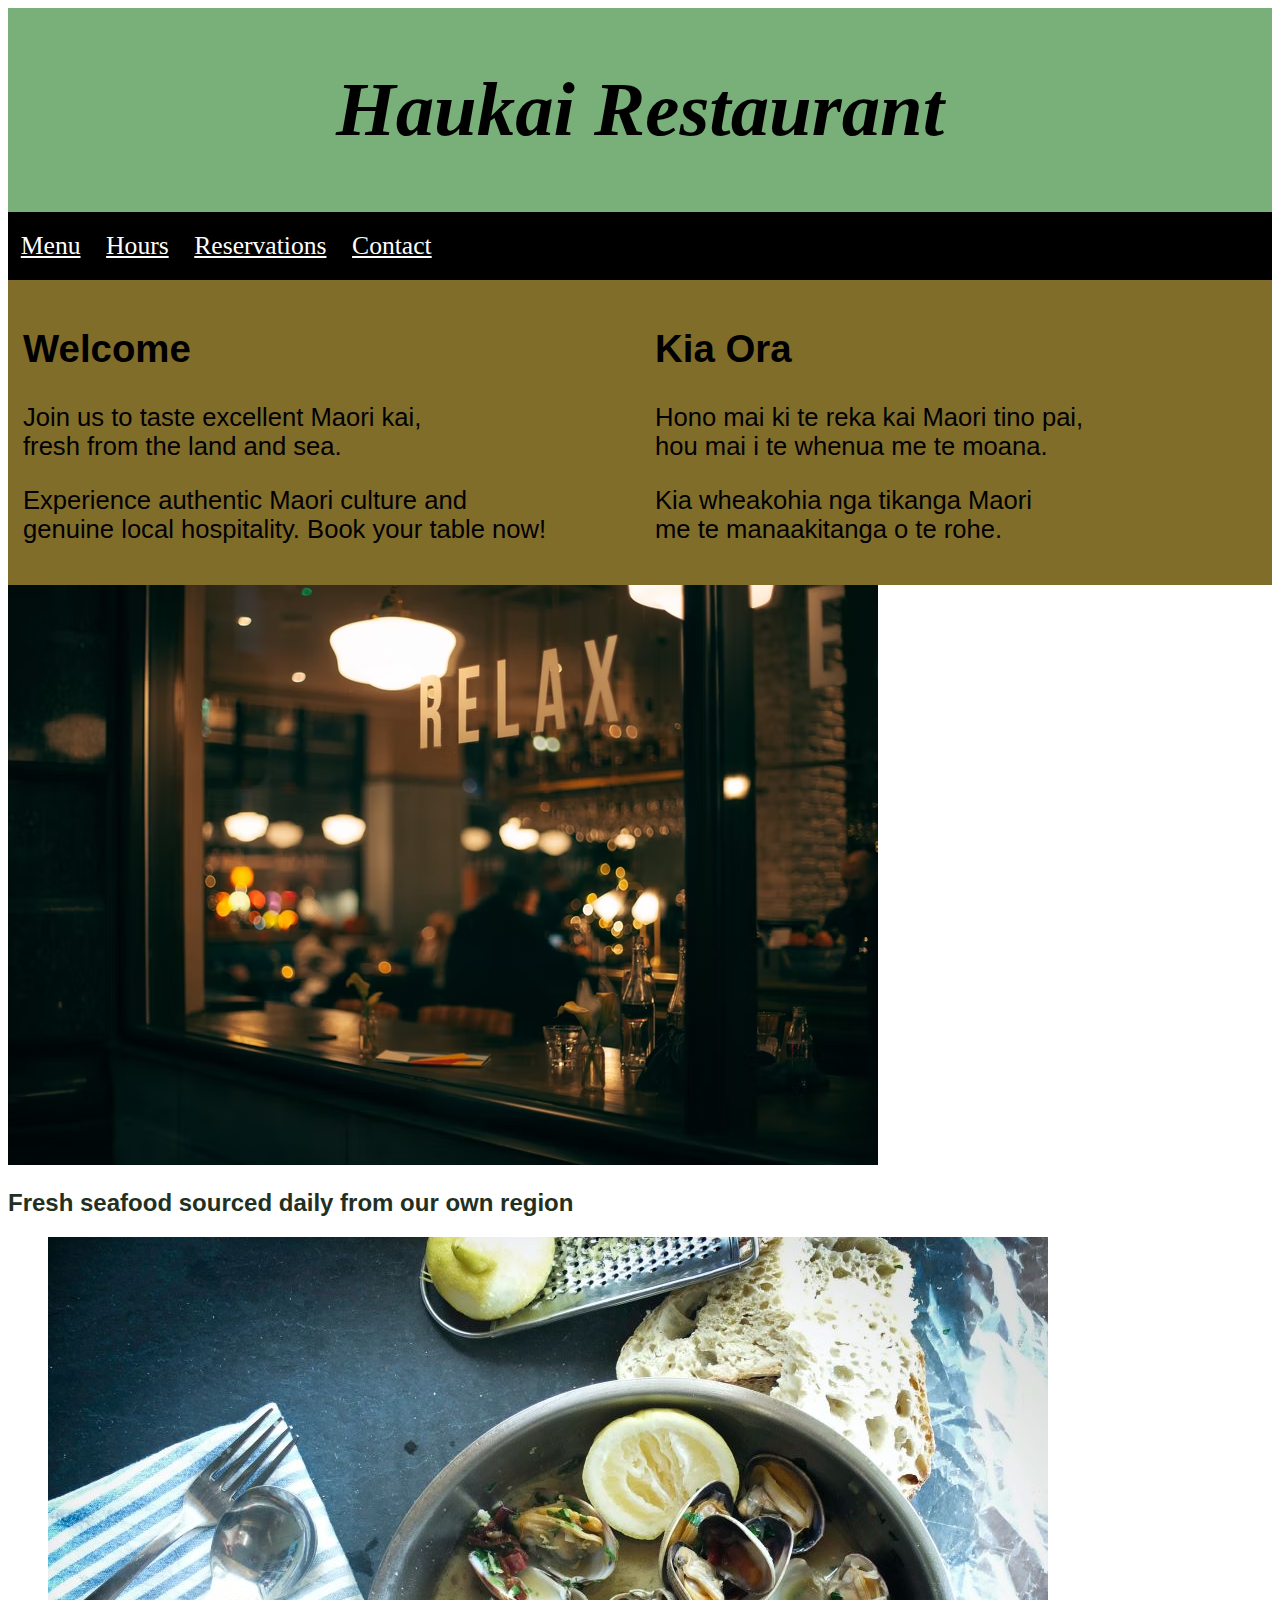
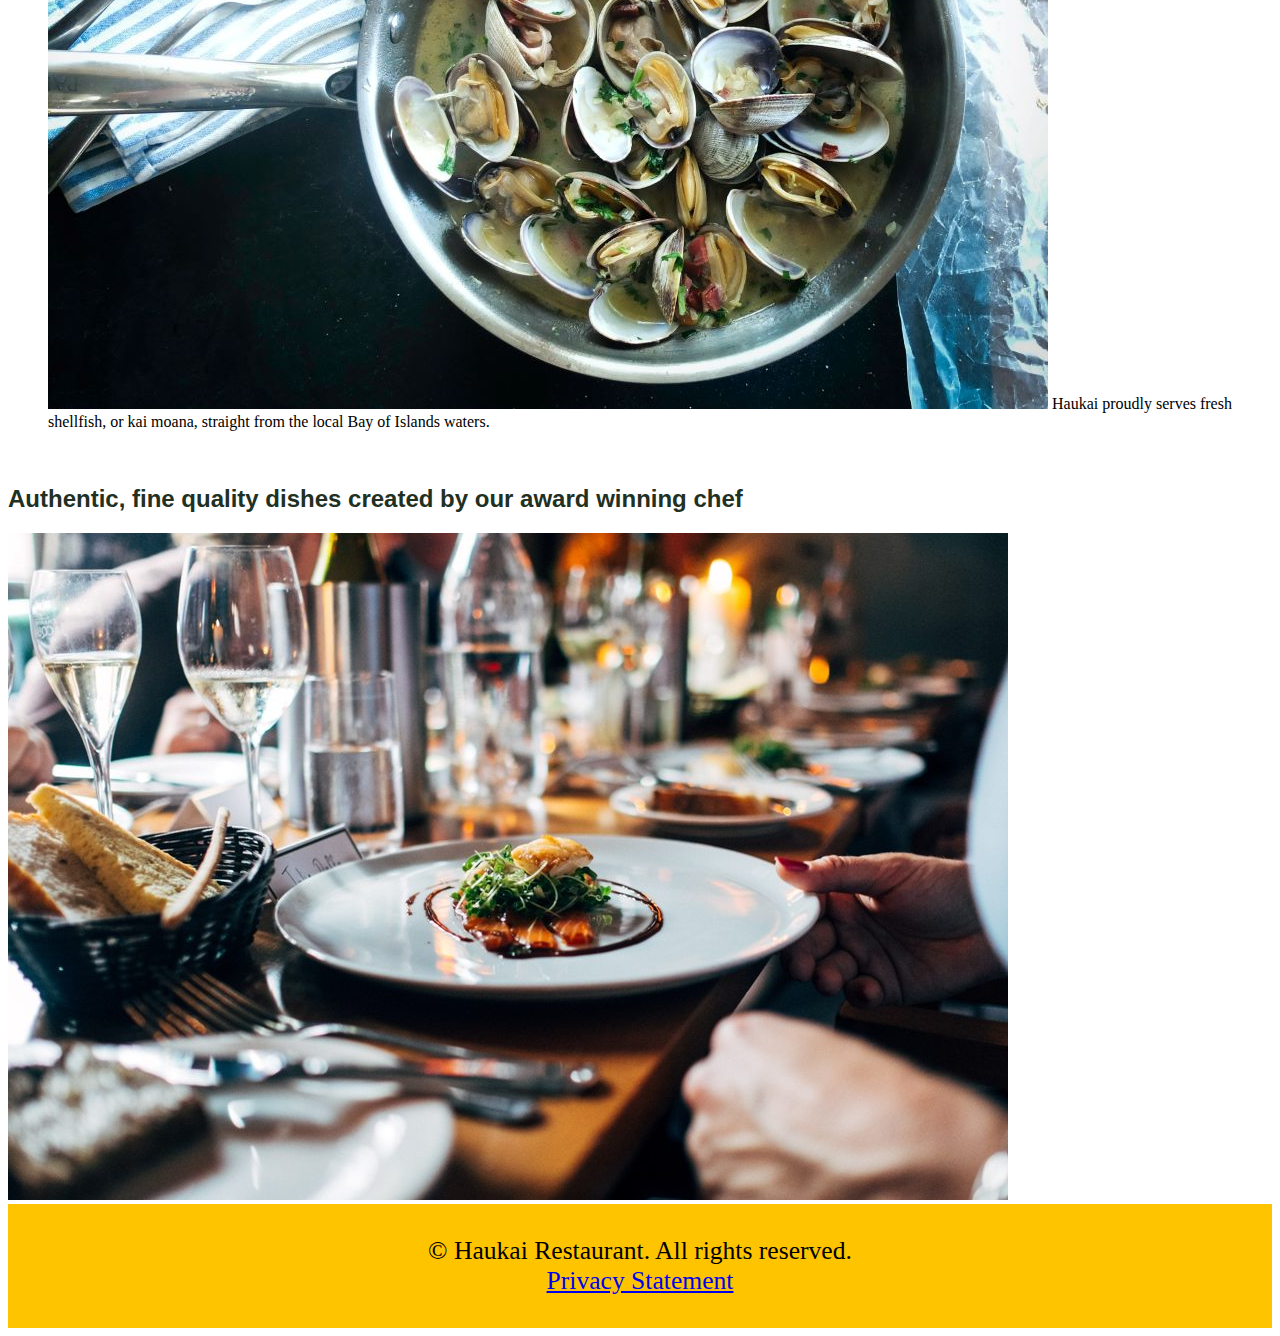
==== index.html @ 990d7d57 "form" ====
<!DOCTYPE html>
 <html lang="en">
  <meta name="viewport" content="width=device-width, initial-scale=1.0">
   <head>
     <meta charset="utf-8">
     <html lang=”en”>
     <title>Haukai Home
    </title>
     <link rel="stylesheet" href="css/style.css">
 
   </head>
   <body>
     <!-- Here is main header  -->
     <header class="header">
       <h1>Haukai Restaurant</h1>
     </header>
     <nav class="topnav">
       
       <a href="menu/Menu.html"
 class="topnav">Menu</a></li>
       <a href="hours/hours.html"
 class="topnav">Hours</a></li>
       <a href="reservations/reservations.html"
 class="topnav">Reservations</a></li>
       <a href="contact/contact.html"
 class="topnav">Contact</a></li>
     </nav>
     
     <!-- Here is page's main content-->
      <main>
       <div class="row">
         <div class="column">
           <h2>Welcome</h2>
           <p>Join us to taste excellent Maori kai, <br> fresh from the land and sea.<p>
           <p>Experience authentic Maori culture and <br> genuine local hospitality.
            Book your table now! </p>
           </p>
          </div>
         <div class="column">
           <h2>Kia Ora</h2>
           <p>Hono mai ki te reka kai Maori tino pai, <br>hou mai i te whenua me te moana. <p>
           <p>Kia wheakohia nga tikanga Maori <br> me te manaakitanga o te rohe.</p>
            </p>
            </div><br>
        <img src="image/restaurant.jpg" alt="restaurant exterior" max-width: 100%;> <br>

         <h2 id= "identified">Fresh seafood sourced daily from our own region</h2>
         <figure>
           <img src="image/shellfish kai.jpg" alt="pan of cooked shellfish" max-width: 100%;
            height: auto;>
            <figurecaption>
            Haukai proudly serves fresh shellfish, or kai moana, straight from the local Bay of Islands waters. 
            </figurecaption>
          </figure><br>
         
         <h2 id= "identified">Authentic, fine quality dishes created by our award winning chef</h2>
         <img src="image/plate large.jpg" alt="plate of food served at table" max-width: 100%;
            height: auto;>
                       
       </div>
     </main>

     <!-- main footer that is
 used across all pages of website -->
     <footer class="footer">
       <p>© Haukai Restaurant. All rights reserved.<br>
        <a href="image/Haukai Restaurant Privacy Statement.mht"
        >Privacy Statement</a></p>
     </footer>
   </body>
 </html>
---- css/style.css ----
/* Universal box sizing */
 * {
    box-sizing: border-box;
}
/* Style the header */
.header {
    background-color:rgb(121, 175, 121);
    font-size: 3vw;
    font-style: italic;
    text-align: center;
    padding: 0.5vw;
}
/* Style the top navigation bar */
.topnav {
    overflow: hidden;
    background-color: black;
    font-size: 2vw;
}
/* Style the topnav links */
.topnav a {
    float: left;
    display: block;
    color: white;
    text-align: center;
    padding: 1.5vw 1vw;
}
/* Change colour on hover */
.topnav a:hover {   
    background-color: white;
        color:black;
    }
/* Create two equal columns that float next to each other */
.column {
    float: left;
    width: 50%;
    padding: 15px;
    background-color: rgb(129, 109, 42);
    font-family: 'Franklin Gothic Medium', 'Arial Narrow', Arial, sans-serif;
    font-size: 2vw;
}
/* Clear floats after the columns */
.row:after {
    content: "";
    display: table;
    clear: both;
}
.footer {
    background-color: rgb(255, 196, 0);
    text-align: center;
    padding: 0.5vw;
    font-size: 2vw;
}

#identified {
    font-family: 'Franklin Gothic Medium', 'Arial Narrow', Arial, sans-serif;
    color:rgb(33, 48, 33);   
    }

 /* Responsive layout - makes the two columns stack on top of each other
  instead of next to each other  */
   @media screen and (max-width:600px) {
    .column {
        width: 100%;
    }
}
.footer {
    background-color: rgb(255, 196, 0);
    text-align: center;
    padding: 0.5vw;
    font-size: 2vw;
}
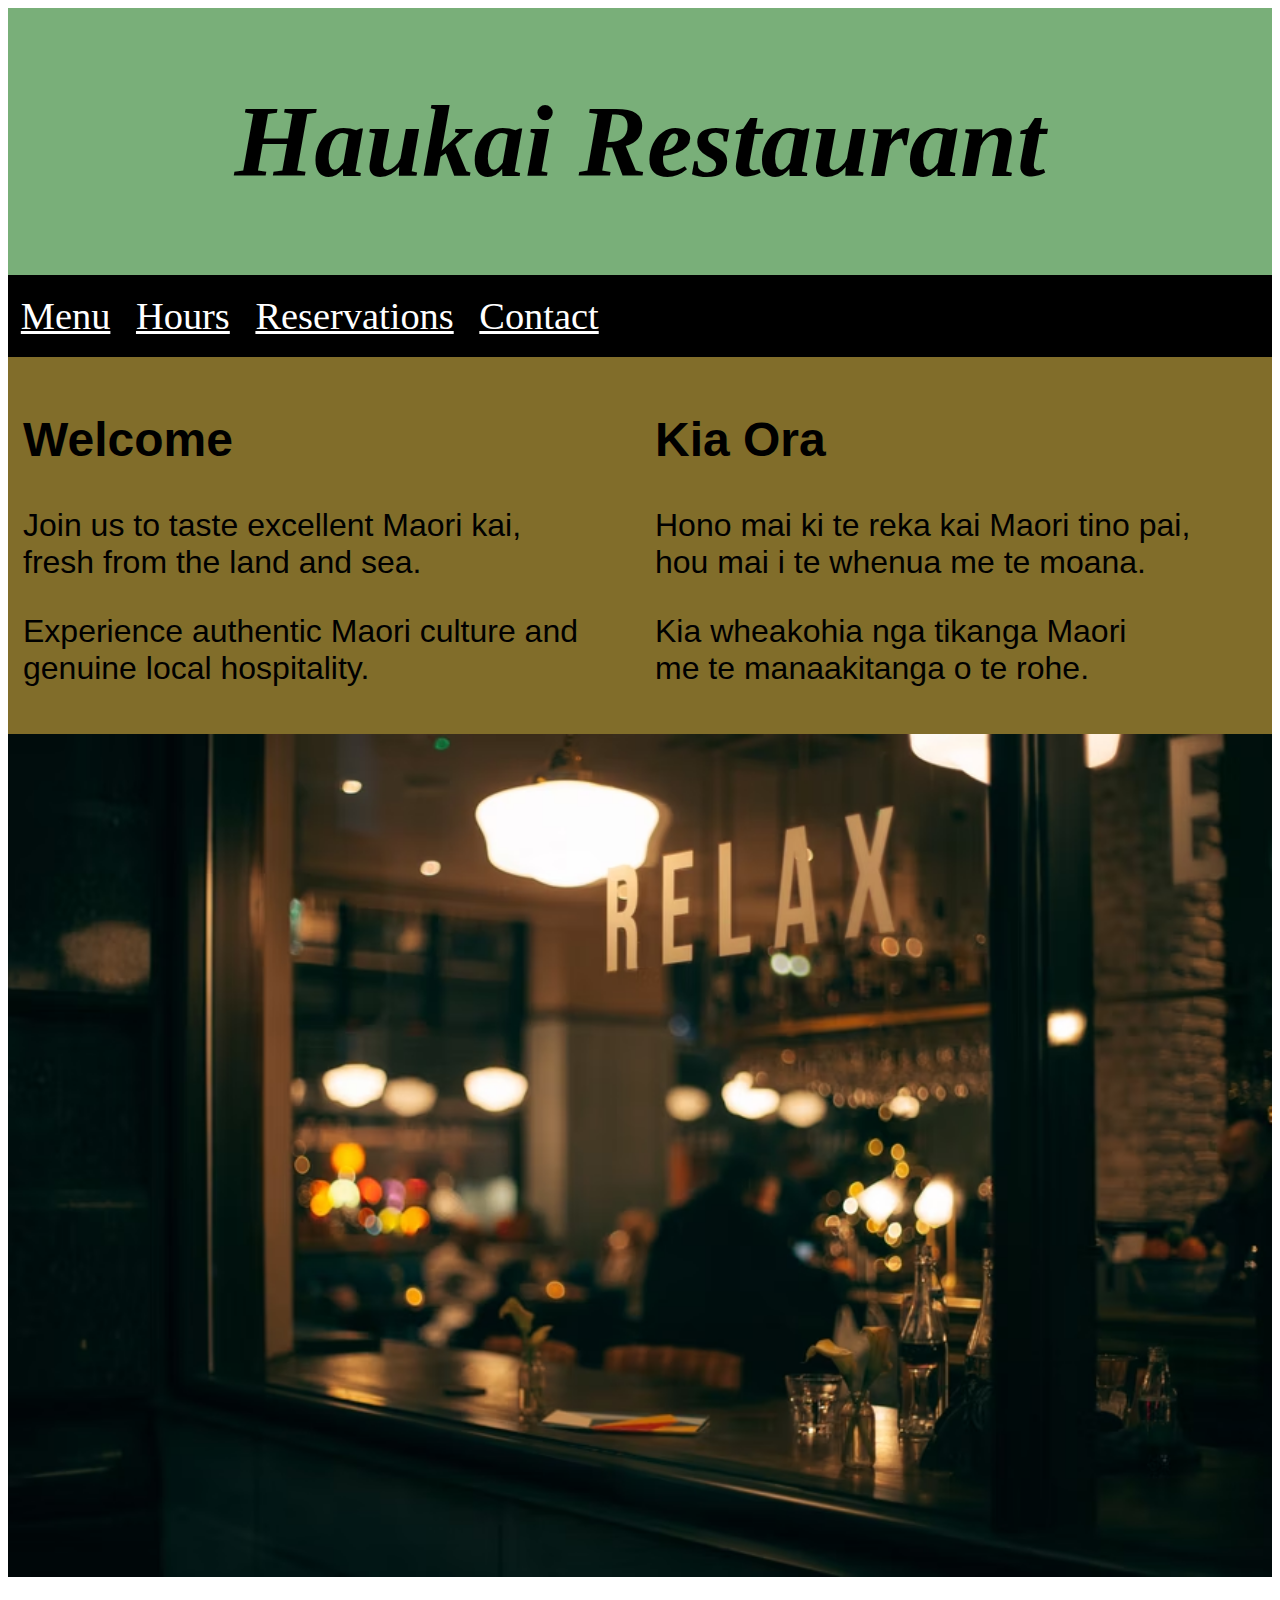
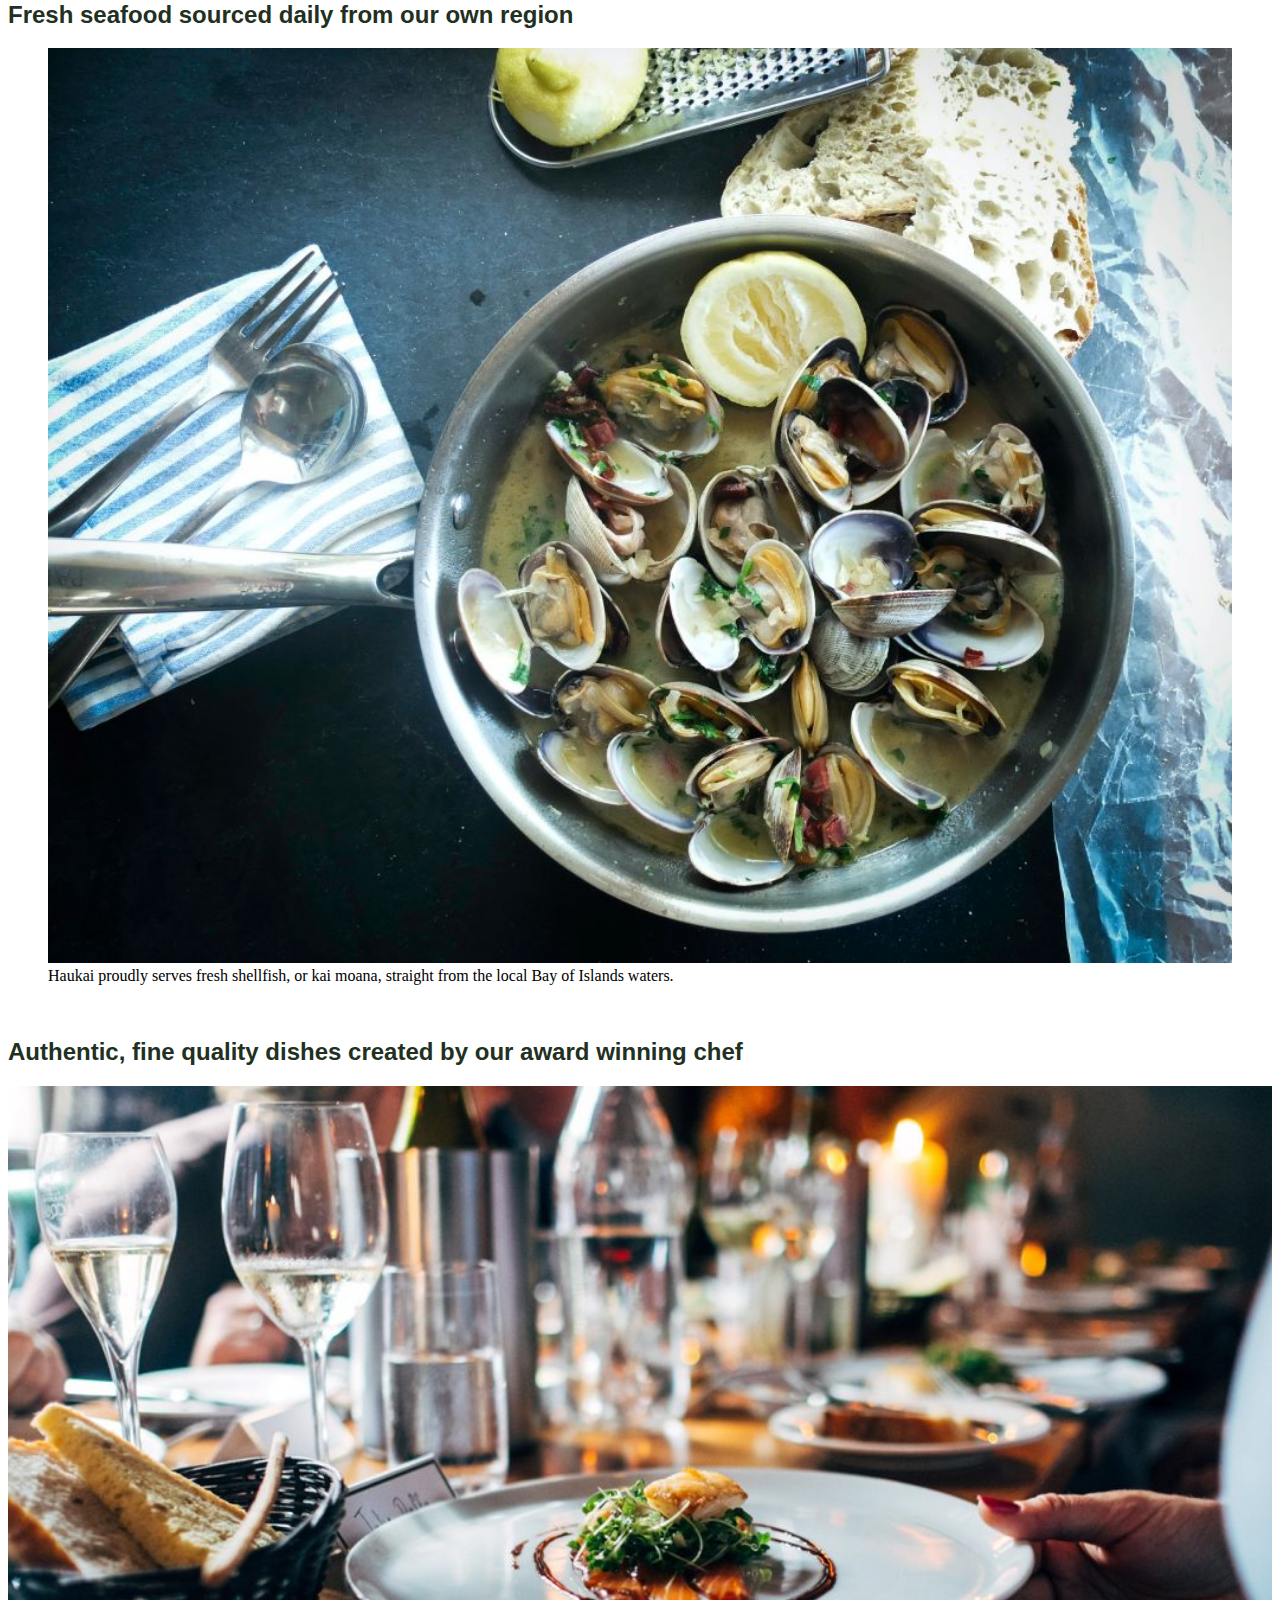
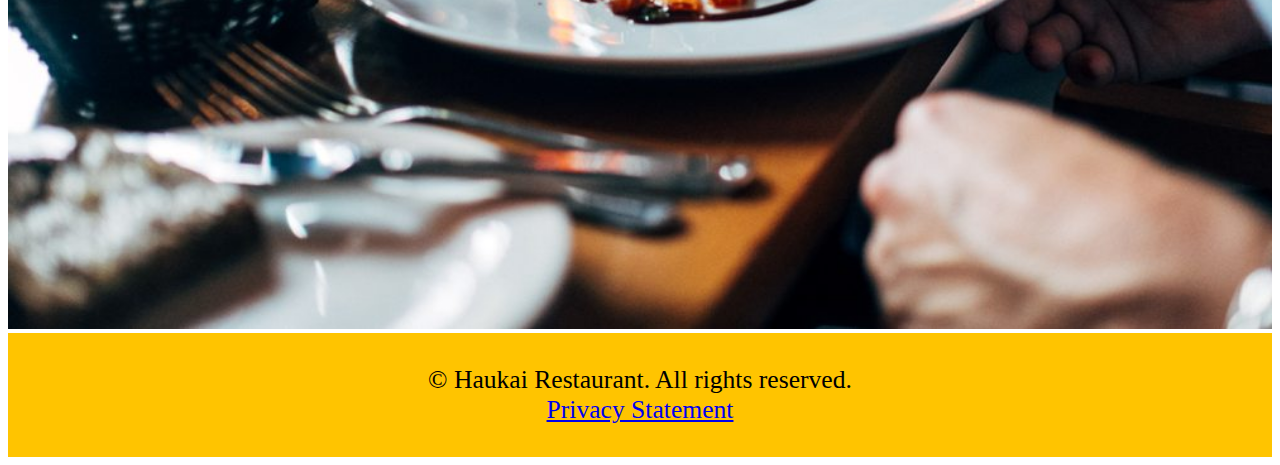
==== commit 065419b3: "fonts" ====
--- a/index.html
+++ b/index.html
@@ -1,4 +1,4 @@
-<!DOCTYPE html>
+<!DOCTYPE html> 
  <html lang="en">
   <meta name="viewport" content="width=device-width, initial-scale=1.0">
    <head>
@@ -11,19 +11,15 @@
    </head>
    <body>
      <!-- Here is main header  -->
-     <header class="header">
+      <header class="header">
        <h1>Haukai Restaurant</h1>
      </header>
      <nav class="topnav">
-       
-       <a href="menu/Menu.html"
- class="topnav">Menu</a></li>
-       <a href="hours/hours.html"
- class="topnav">Hours</a></li>
-       <a href="reservations/reservations.html"
- class="topnav">Reservations</a></li>
-       <a href="contact/contact.html"
- class="topnav">Contact</a></li>
+      
+       <a href="menu/Menu.html" class="topnav">Menu</a></li>
+       <a href="hours/hours.html" class="topnav">Hours</a></li>
+       <a href="reservations/reservations.html" class="topnav">Reservations</a></li>
+       <a href="contact/contact.html" class="topnav">Contact</a></li>
      </nav>
      
      <!-- Here is page's main content-->
@@ -33,7 +29,7 @@
            <h2>Welcome</h2>
            <p>Join us to taste excellent Maori kai, <br> fresh from the land and sea.<p>
            <p>Experience authentic Maori culture and <br> genuine local hospitality.
-            Book your table now! </p>
+             </p>
            </p>
           </div>
          <div class="column">
@@ -42,30 +38,26 @@
            <p>Kia wheakohia nga tikanga Maori <br> me te manaakitanga o te rohe.</p>
             </p>
             </div><br>
-        <img src="image/restaurant.jpg" alt="restaurant exterior" max-width: 100%;> <br>
+            <img src="image/restaurant.jpg" alt="restaurant exterior" style="width:100%;"> <br>
 
          <h2 id= "identified">Fresh seafood sourced daily from our own region</h2>
          <figure>
-           <img src="image/shellfish kai.jpg" alt="pan of cooked shellfish" max-width: 100%;
+           <img src="image/shellfish kai.jpg" alt="pan of cooked shellfish" style="width:100%;";
             height: auto;>
             <figurecaption>
             Haukai proudly serves fresh shellfish, or kai moana, straight from the local Bay of Islands waters. 
             </figurecaption>
           </figure><br>
-         
-         <h2 id= "identified">Authentic, fine quality dishes created by our award winning chef</h2>
-         <img src="image/plate large.jpg" alt="plate of food served at table" max-width: 100%;
-            height: auto;>
-                       
+          <h2 id= "identified">Authentic, fine quality dishes created by our award winning chef</h2>
+         <img src="image/plate large.jpg" alt="plate of food served at table" style="width:100%;"> 
        </div>
      </main>
-
-     <!-- main footer that is
- used across all pages of website -->
+     <!-- main footer that is used across all pages of website 
+      ! privacy statement link here--> 
      <footer class="footer">
        <p>© Haukai Restaurant. All rights reserved.<br>
         <a href="image/Haukai Restaurant Privacy Statement.mht"
-        >Privacy Statement</a></p>
+        >Privacy Statement</a></p> 
      </footer>
    </body>
  </html>
--- a/css/style.css
+++ b/css/style.css
@@ -5,7 +5,7 @@
 /* Style the header */
 .header {
     background-color:rgb(121, 175, 121);
-    font-size: 3vw;
+    font-size: 4vw;
     font-style: italic;
     text-align: center;
     padding: 0.5vw;
@@ -14,7 +14,7 @@
 .topnav {
     overflow: hidden;
     background-color: black;
-    font-size: 2vw;
+    font-size: 3vw;
 }
 /* Style the topnav links */
 .topnav a {
@@ -29,6 +29,13 @@
     background-color: white;
         color:black;
     }
+/* On screens that are 600px wide or less, make the menu links stack on top of each other instead of next to each other * CHECK/
+@media screen and (max-width: 600px) {
+    .topnav a {
+      float: none;
+      width: 100%;
+    }
+  }
 /* Create two equal columns that float next to each other */
 .column {
     float: left;
@@ -36,7 +43,7 @@
     padding: 15px;
     background-color: rgb(129, 109, 42);
     font-family: 'Franklin Gothic Medium', 'Arial Narrow', Arial, sans-serif;
-    font-size: 2vw;
+    font-size: 2.5vw;
 }
 /* Clear floats after the columns */
 .row:after {
@@ -50,7 +57,6 @@
     padding: 0.5vw;
     font-size: 2vw;
 }
-
 #identified {
     font-family: 'Franklin Gothic Medium', 'Arial Narrow', Arial, sans-serif;
     color:rgb(33, 48, 33);   
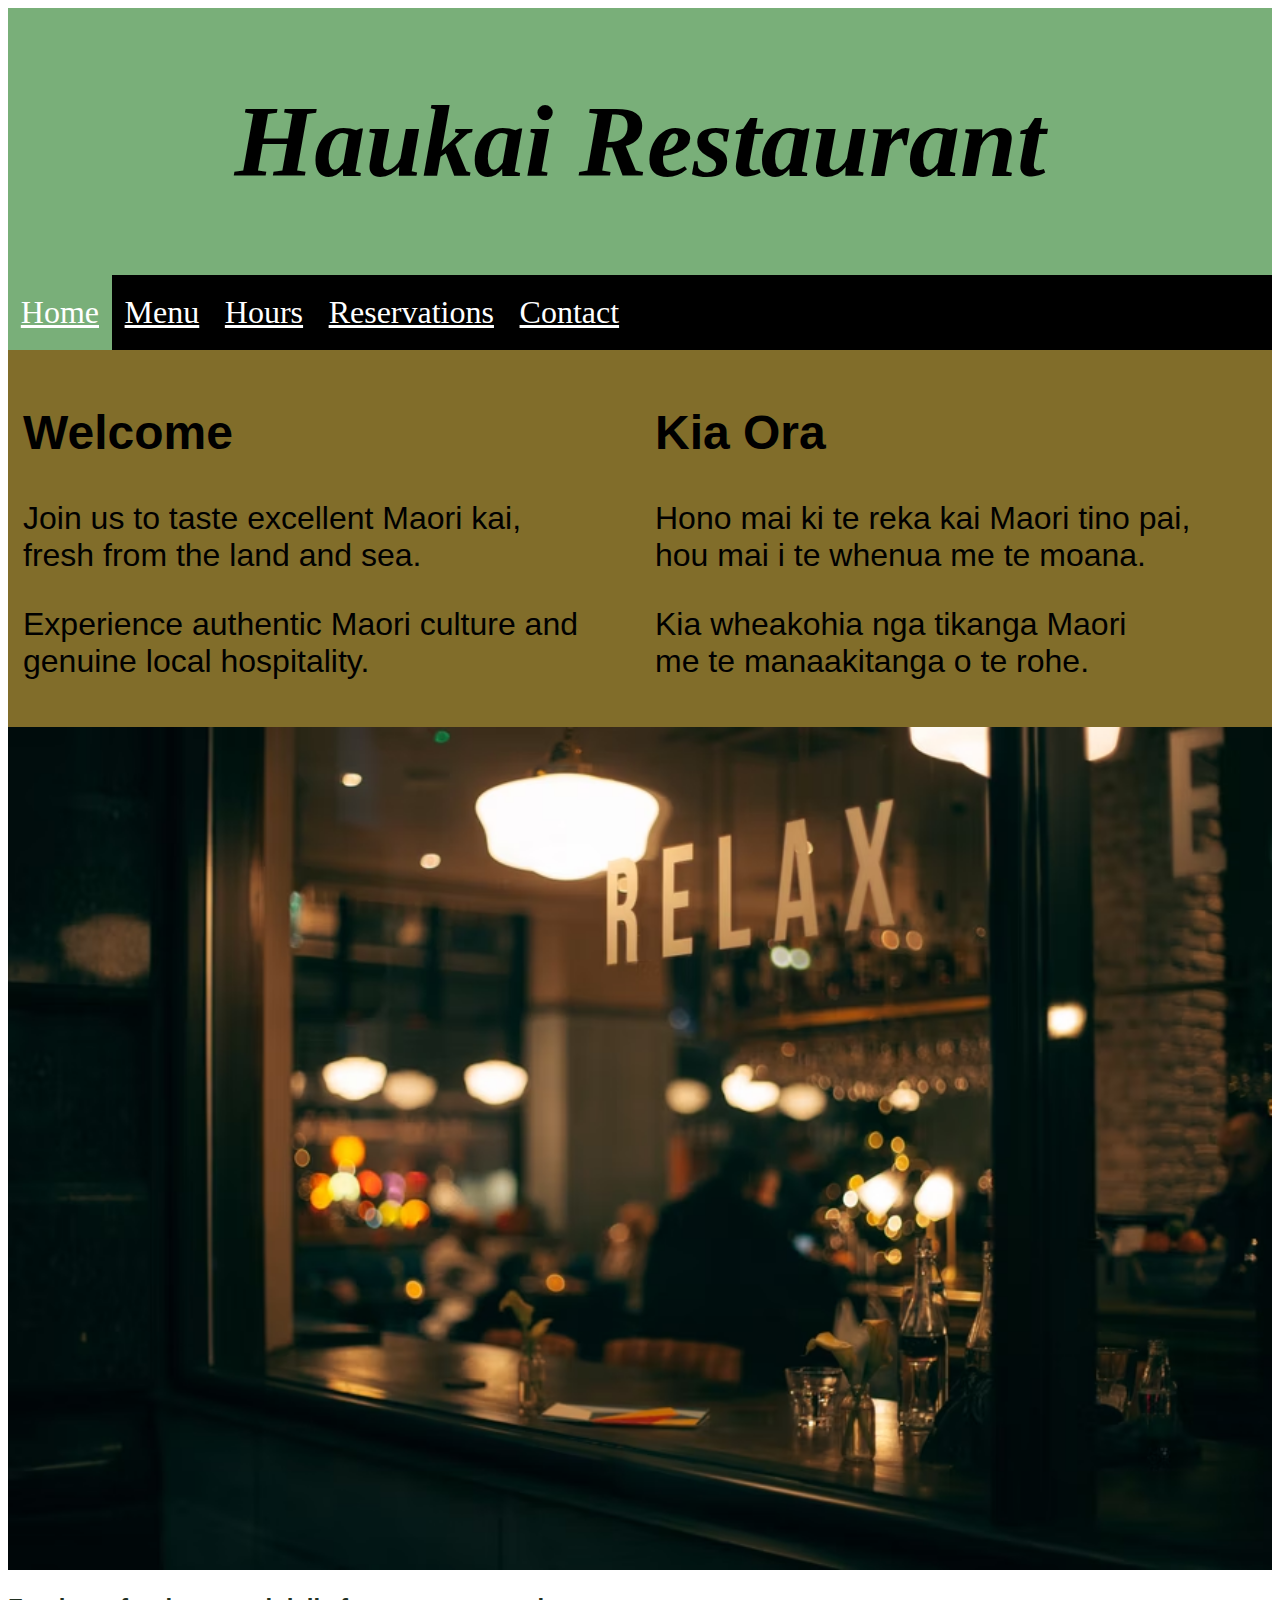
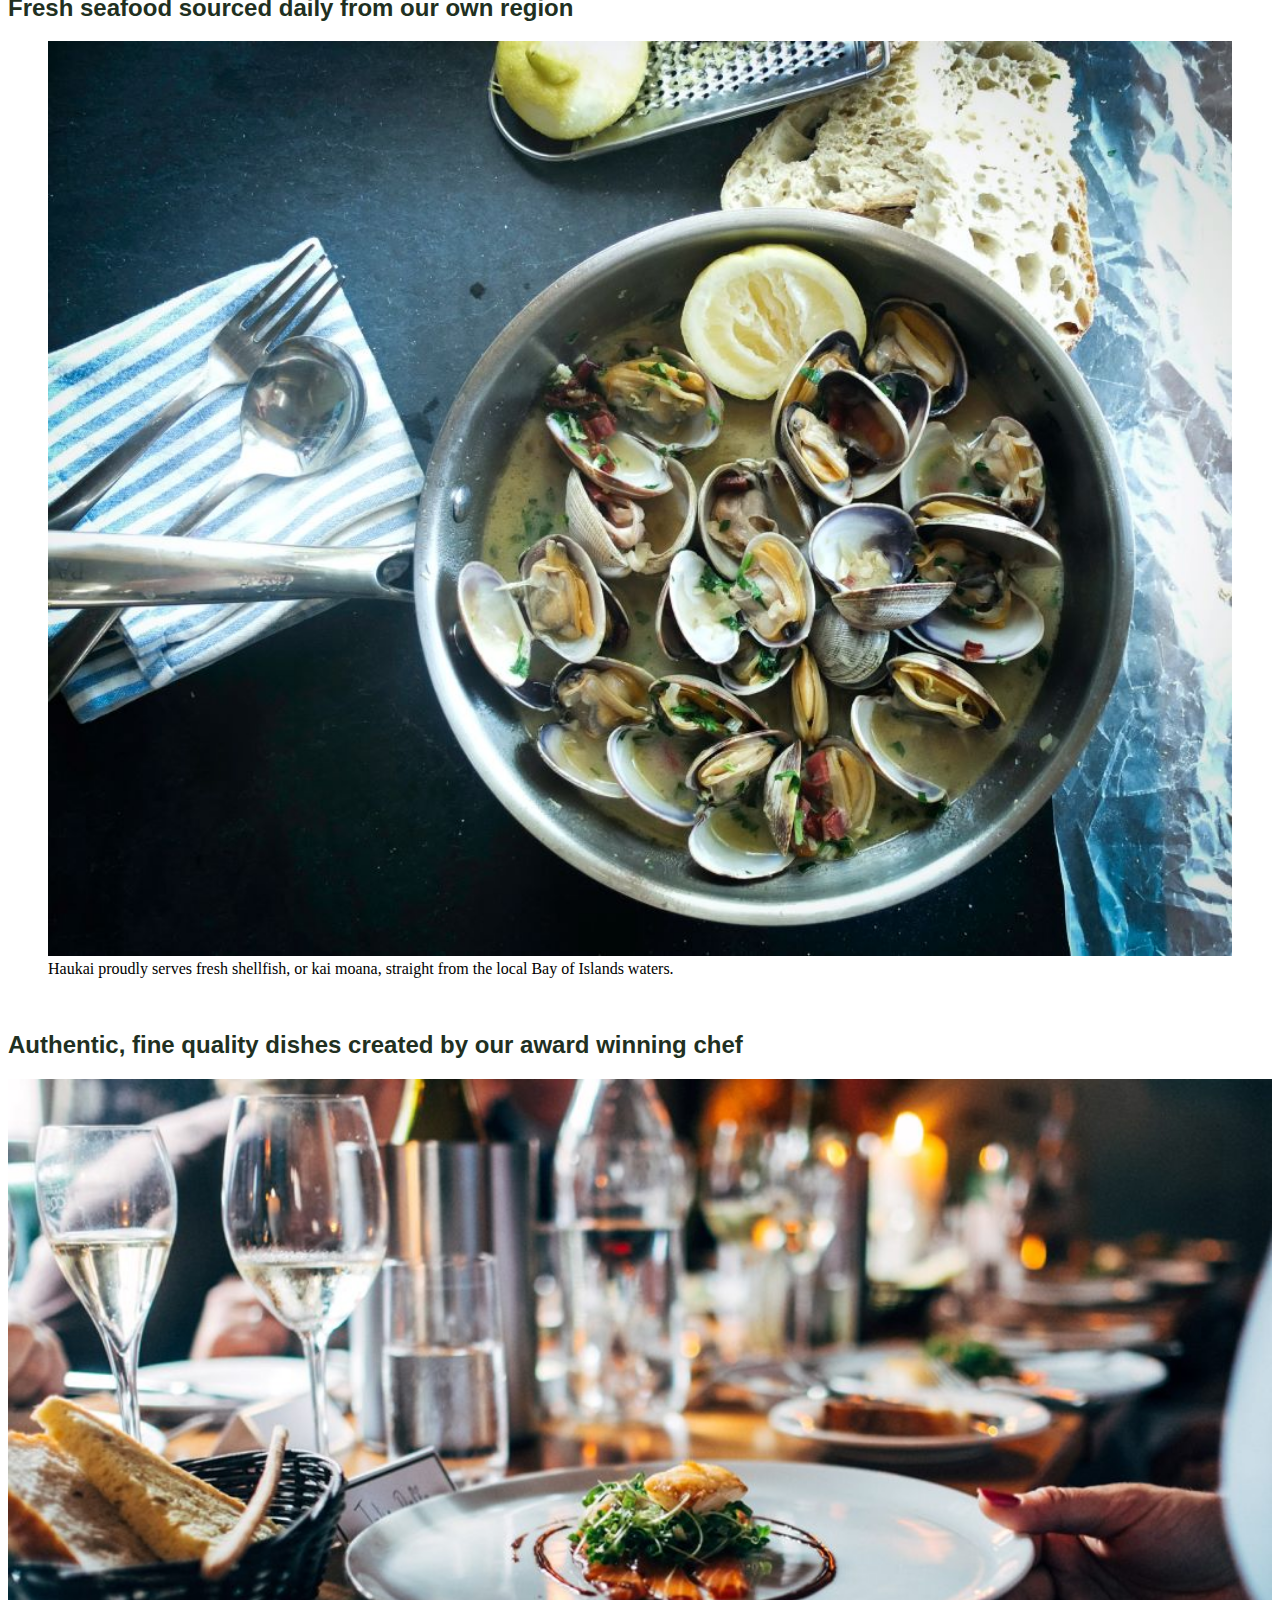
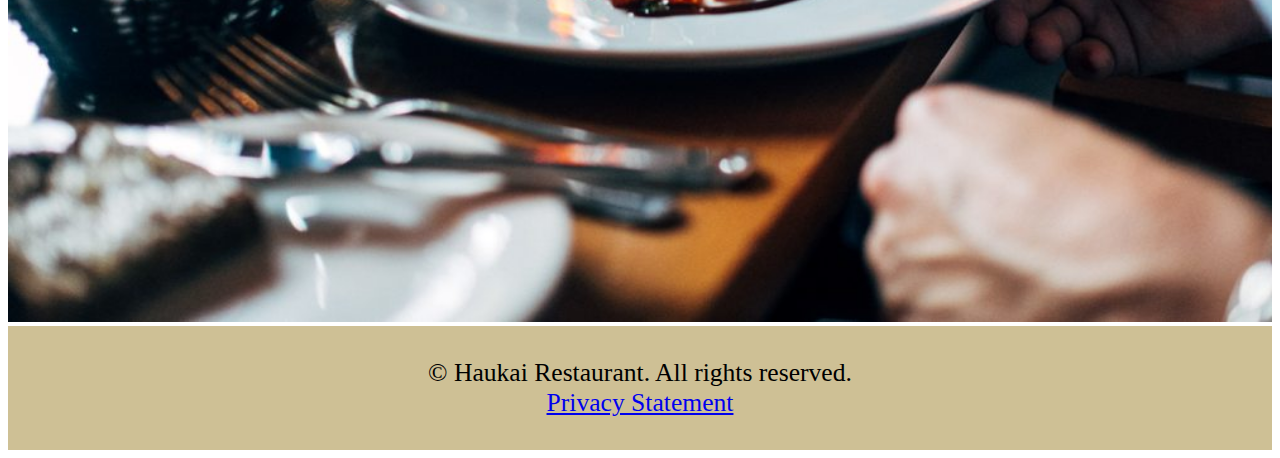
==== commit fcae1450: "color" ====
--- a/index.html
+++ b/index.html
@@ -1,21 +1,19 @@
 <!DOCTYPE html> 
- <html lang="en">
-  <meta name="viewport" content="width=device-width, initial-scale=1.0">
+<html lang="en">
+<meta name="viewport" content="width=device-width, initial-scale=1.0">
    <head>
      <meta charset="utf-8">
      <html lang=”en”>
-     <title>Haukai Home
-    </title>
+      <title>Haukai Home</title>
      <link rel="stylesheet" href="css/style.css">
- 
-   </head>
+    </head>
    <body>
      <!-- Here is main header  -->
       <header class="header">
        <h1>Haukai Restaurant</h1>
      </header>
      <nav class="topnav">
-      
+       <a class="active" href="index.html" class="topnav">Home</a></li>
        <a href="menu/Menu.html" class="topnav">Menu</a></li>
        <a href="hours/hours.html" class="topnav">Hours</a></li>
        <a href="reservations/reservations.html" class="topnav">Reservations</a></li>
@@ -52,8 +50,8 @@
          <img src="image/plate large.jpg" alt="plate of food served at table" style="width:100%;"> 
        </div>
      </main>
-     <!-- main footer that is used across all pages of website 
-      ! privacy statement link here--> 
+     <!-- main footer used across all pages of website
+      ! privacy statement link on home page only--> 
      <footer class="footer">
        <p>© Haukai Restaurant. All rights reserved.<br>
         <a href="image/Haukai Restaurant Privacy Statement.mht"
--- a/css/style.css
+++ b/css/style.css
@@ -14,7 +14,7 @@
 .topnav {
     overflow: hidden;
     background-color: black;
-    font-size: 3vw;
+    font-size: 2.5vw;
 }
 /* Style the topnav links */
 .topnav a {
@@ -29,13 +29,19 @@
     background-color: white;
         color:black;
     }
-/* On screens that are 600px wide or less, make the menu links stack on top of each other instead of next to each other * CHECK/
-@media screen and (max-width: 600px) {
-    .topnav a {
-      float: none;
-      width: 100%;
-    }
+/* Add a color to the active/current link */
+.topnav a.active {
+    background-color:rgb(121, 175, 121);
+    color: white;
   }
+    
+ 
+/* mouse over link */
+  a:hover {
+    color: rgb(22, 33, 139);
+    text-decoration: underline;
+  }
+  
 /* Create two equal columns that float next to each other */
 .column {
     float: left;
@@ -52,7 +58,7 @@
     clear: both;
 }
 .footer {
-    background-color: rgb(255, 196, 0);
+    background-color: rgb(206, 192, 149);
     text-align: center;
     padding: 0.5vw;
     font-size: 2vw;
@@ -64,14 +70,21 @@
 
  /* Responsive layout - makes the two columns stack on top of each other
   instead of next to each other  */
-   @media screen and (max-width:600px) {
+@media screen and (max-width:600px) {
     .column {
         width: 100%;
     }
+    /* On screens that are 600px wide or less, make the menu links stack on top of each other instead of next to each other */
+@media screen and (max-width: 600px) {
+    .topnav {
+      float: none;
+      width: 100%;
+    }
+  }
 }
-.footer {
-    background-color: rgb(255, 196, 0);
+/*.footer {
+    background-color: rgb(206, 192, 149);
     text-align: center;
     padding: 0.5vw;
     font-size: 2vw;
-}+}*/
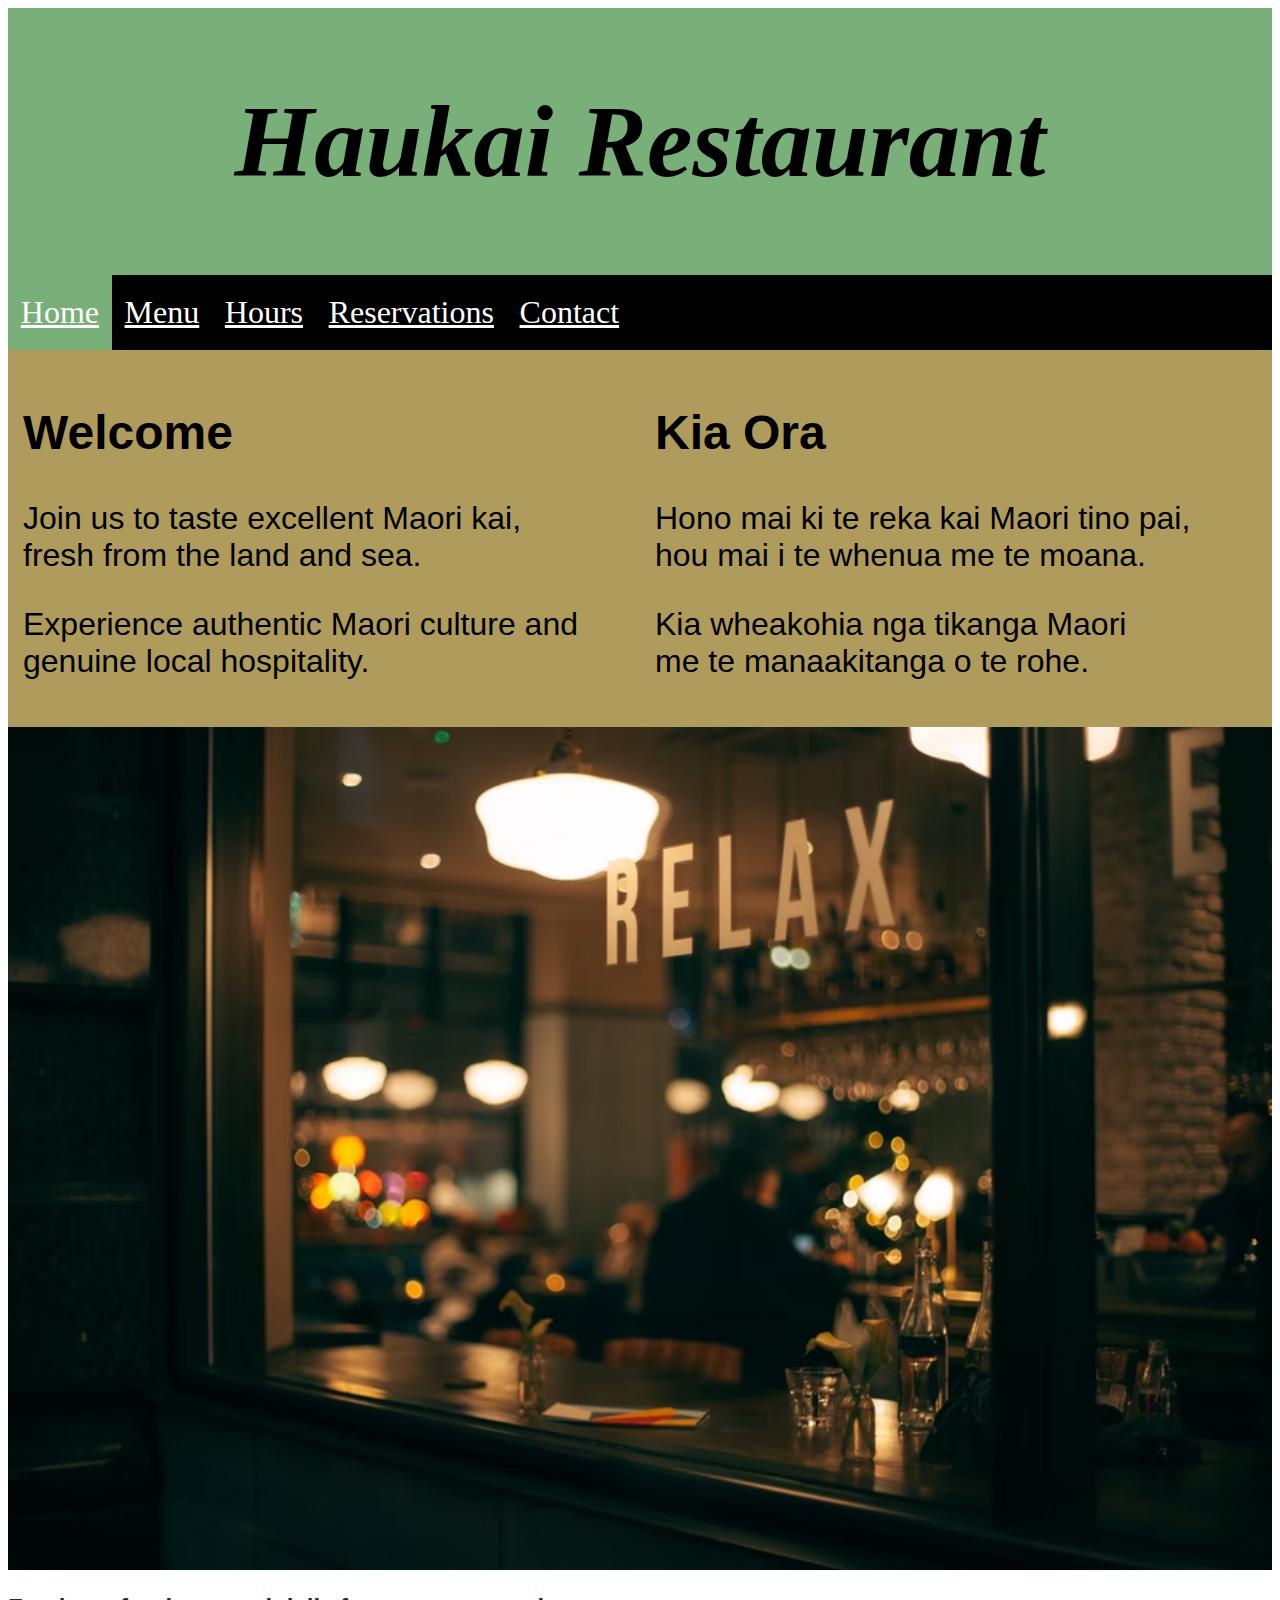
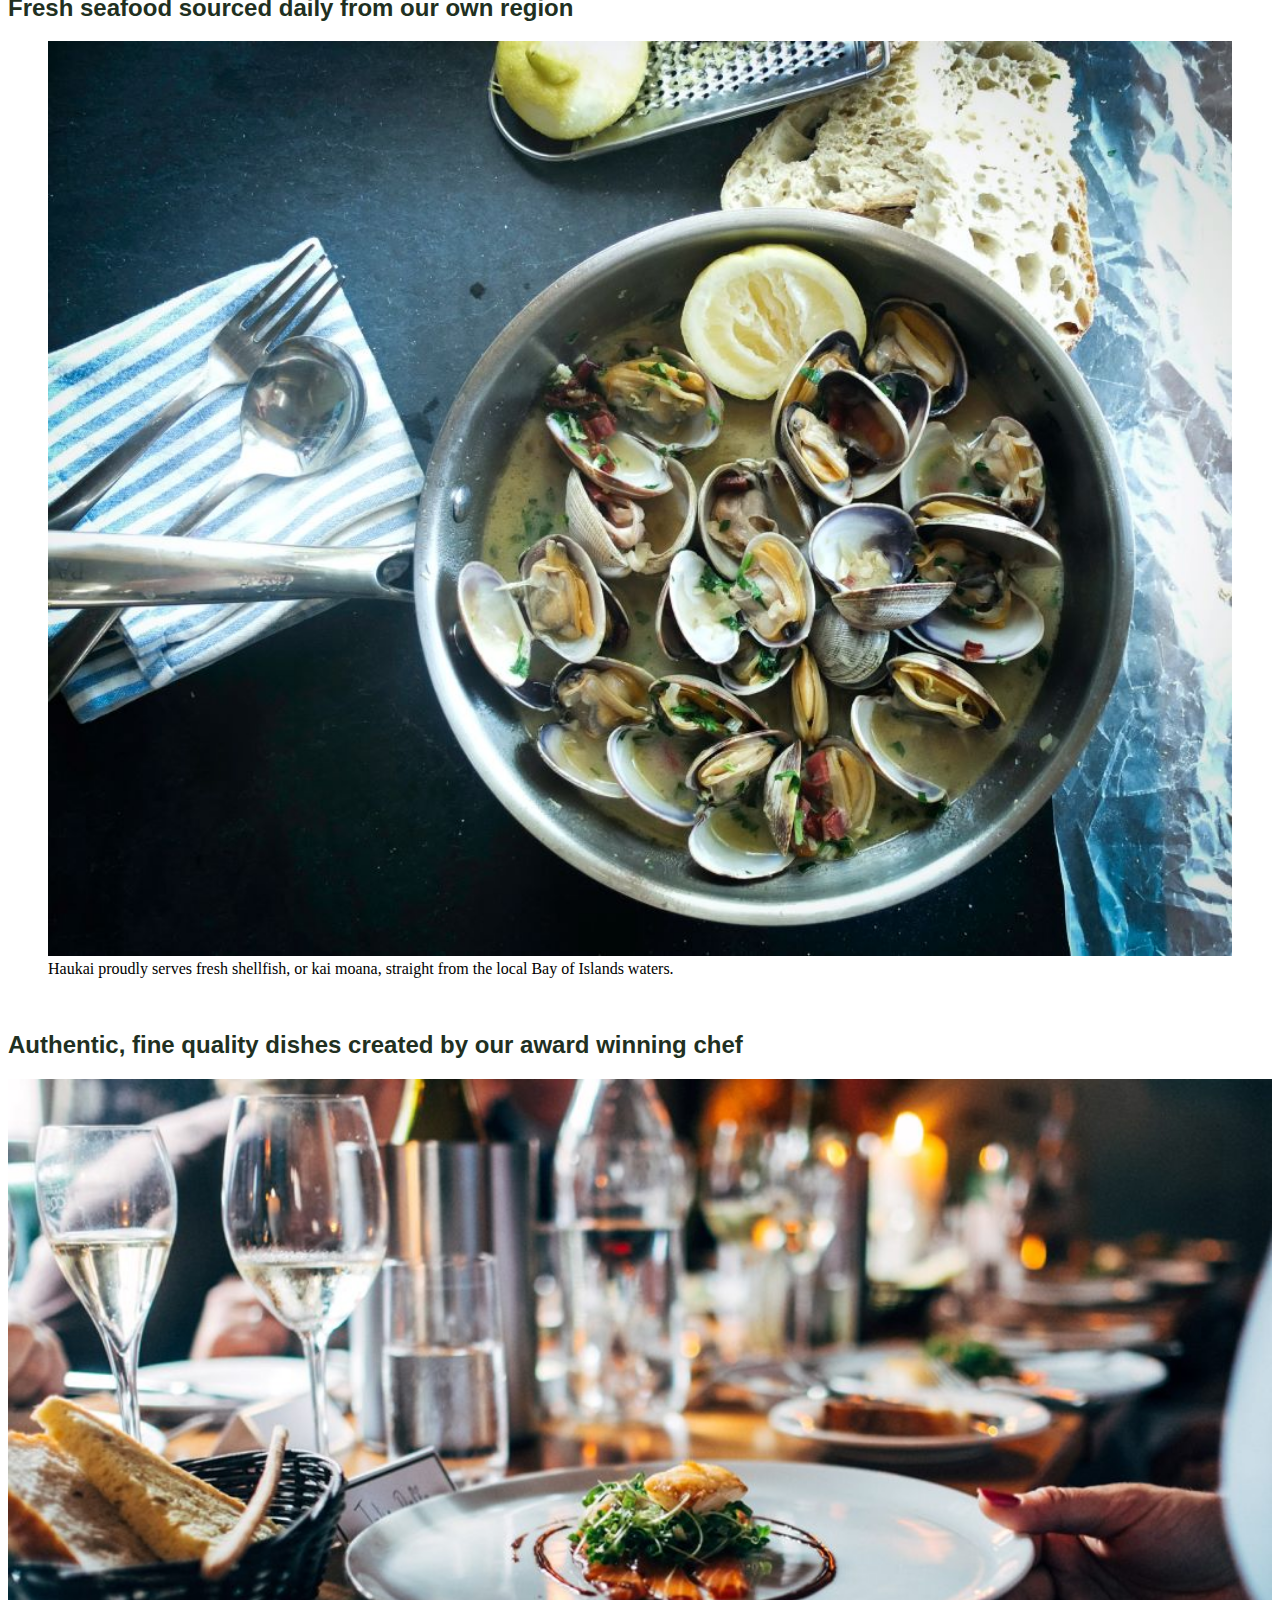
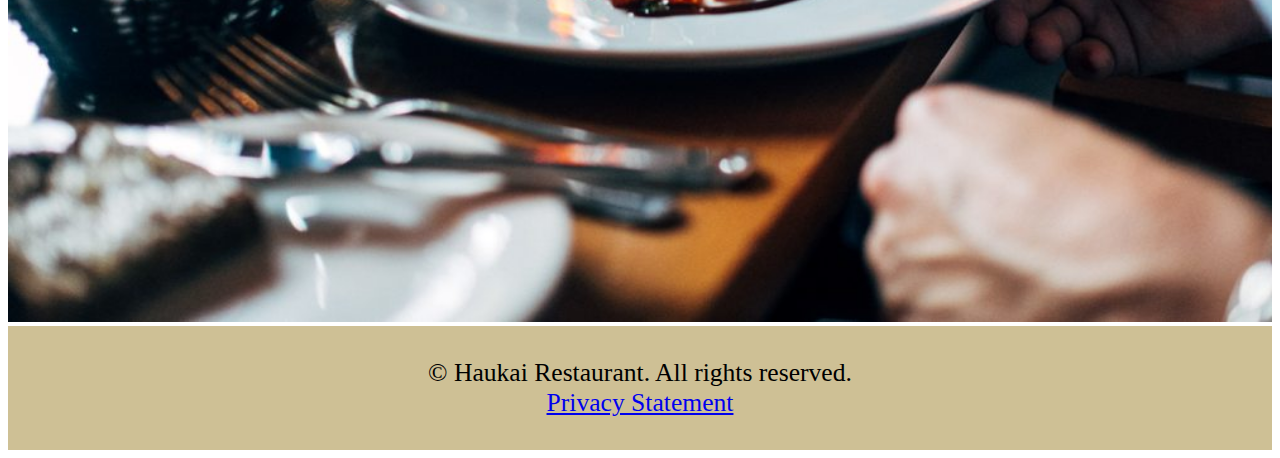
==== commit 5fb3c38a: "contrast check" ====
--- a/index.html
+++ b/index.html
@@ -36,7 +36,7 @@
            <p>Kia wheakohia nga tikanga Maori <br> me te manaakitanga o te rohe.</p>
             </p>
             </div><br>
-            <img src="image/restaurant.jpg" alt="restaurant exterior" style="width:100%;"> <br>
+            <img src="image/restaurant.jpg" alt="restaurant ambience and exterior" style="width:100%;"> <br>
 
          <h2 id= "identified">Fresh seafood sourced daily from our own region</h2>
          <figure>
@@ -47,7 +47,7 @@
             </figurecaption>
           </figure><br>
           <h2 id= "identified">Authentic, fine quality dishes created by our award winning chef</h2>
-         <img src="image/plate large.jpg" alt="plate of food served at table" style="width:100%;"> 
+         <img src="image/plate large.jpg" alt="plate of food served at restaurant table" style="width:100%;"> 
        </div>
      </main>
      <!-- main footer used across all pages of website
--- a/css/style.css
+++ b/css/style.css
@@ -47,7 +47,7 @@
     float: left;
     width: 50%;
     padding: 15px;
-    background-color: rgb(129, 109, 42);
+    background-color: rgb(175, 156, 92);
     font-family: 'Franklin Gothic Medium', 'Arial Narrow', Arial, sans-serif;
     font-size: 2.5vw;
 }
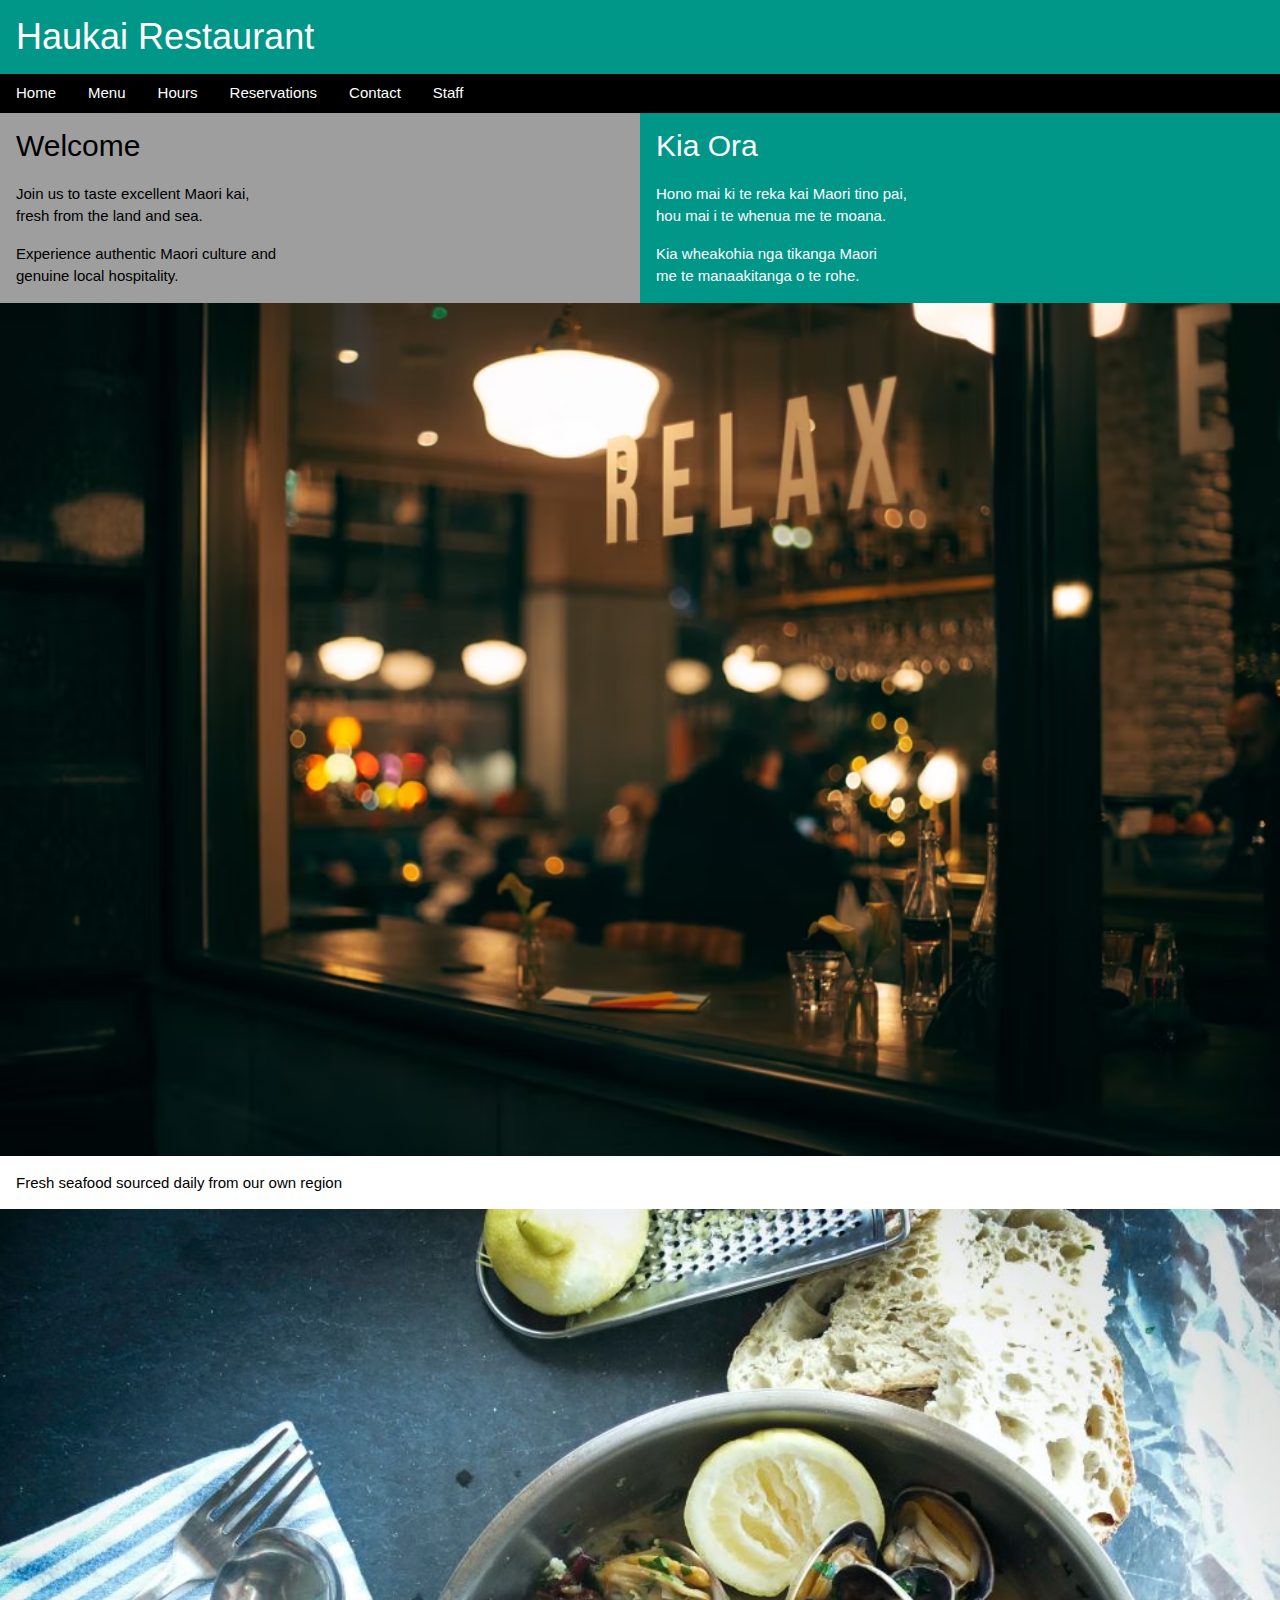
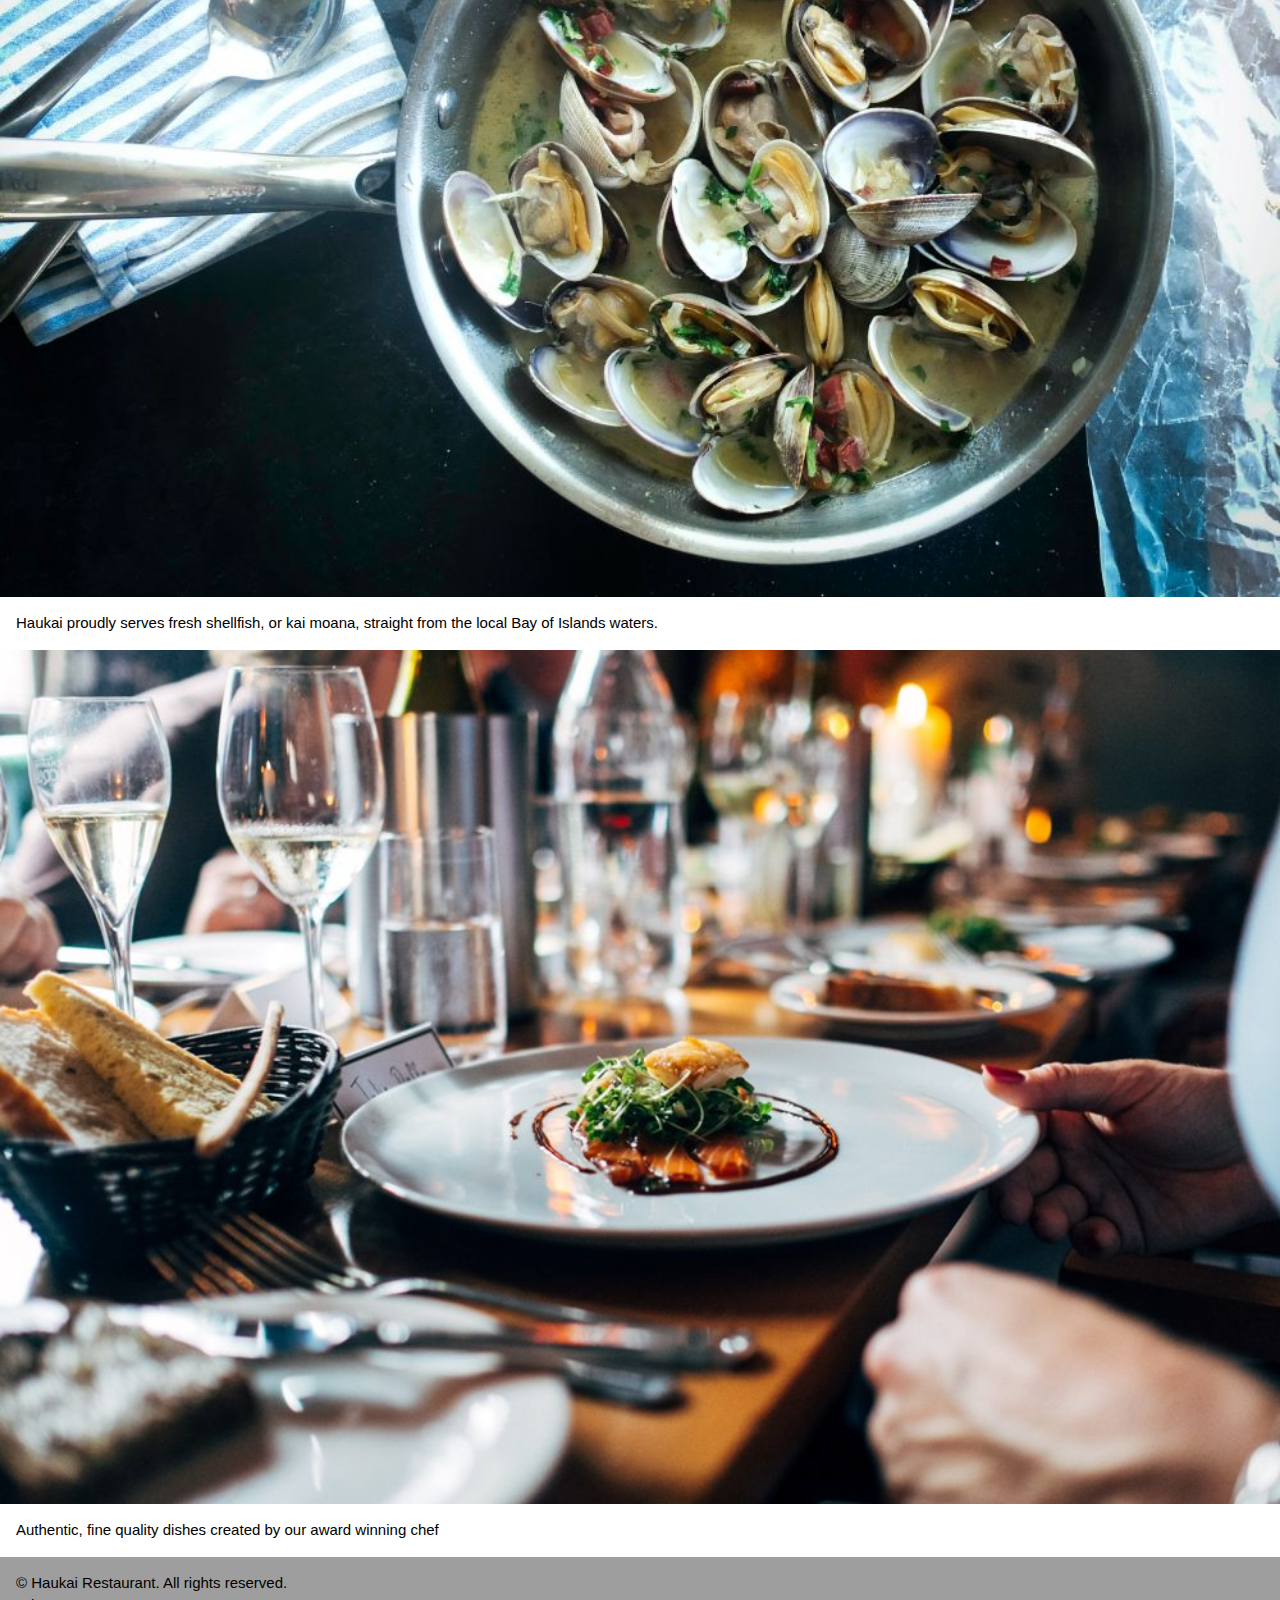
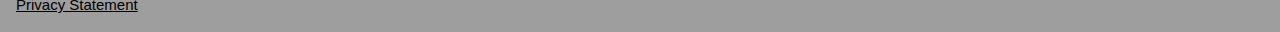
==== commit 105f644a: "w3" ====
--- a/index.html
+++ b/index.html
@@ -5,22 +5,65 @@
      <meta charset="utf-8">
      <html lang=”en”>
       <title>Haukai Home</title>
-     <link rel="stylesheet" href="css/style.css">
+    <!--  <link rel="stylesheet" href="css/style.css">  assignment 2 only -->
+     <link rel="stylesheet" href="https://www.w3schools.com/w3css/4/w3.css">
+     <!-- Global site tag (gtag.js) - Google Analytics -->
+      <script async src="https://www.googletagmanager.com/gtag/js?id=UA-229996637-1"></script>
+    <script>
+      window.dataLayer = window.dataLayer || [];
+      function gtag(){dataLayer.push(arguments);}
+      gtag('js', new Date());
+
+      gtag('config', 'UA-229996637-1');
+    </script>
+
     </head>
    <body>
-     <!-- Here is main header  -->
+    <header class="w3-container w3-teal">
+      <h1>Haukai Restaurant</h1>
+    </header>
+
+    <nav class="w3-bar w3-black">
+      <a href="index.html" class="w3-bar-item w3-button">Home</a></li>
+      <a href="menu/Menu1.html" class="w3-bar-item w3-button">Menu</a></li>
+      <a href="hours/hours1.html" class="w3-bar-item w3-button">Hours</a></li>
+      <a href="reservations/reservations1.html" class="w3-bar-item w3-button">Reservations</a></li>
+      <a href="contact/contact1.html" class="w3-bar-item w3-button">Contact</a></li>
+      <a href="staff/roster.html" class="w3-bar-item w3-button">Staff</a>
+    </nav>
+     
+    <!-- Here is page's main content-->
+    <main>
+        <div class="w3-row">
+            <div class="w3-half w3-container w3-grey">
+              
+              <h2>Welcome</h2>
+           <p>Join us to taste excellent Maori kai, <br> fresh from the land and sea.<p>
+           <p>Experience authentic Maori culture and <br> genuine local hospitality.
+             </p>
+            </div>
+            <div class="w3-half w3-container w3-teal">
+              
+              <h2>Kia Ora</h2>
+           <p>Hono mai ki te reka kai Maori tino pai, <br>hou mai i te whenua me te moana. <p>
+           <p>Kia wheakohia nga tikanga Maori <br> me te manaakitanga o te rohe.</p>
+            </p>
+            </div>
+     <!--
+      Here is main header  
       <header class="header">
        <h1>Haukai Restaurant</h1>
      </header>
      <nav class="topnav">
        <a class="active" href="index.html" class="topnav">Home</a></li>
        <a href="menu/Menu.html" class="topnav">Menu</a></li>
-       <a href="hours/hours.html" class="topnav">Hours</a></li>
+       <a href="hours/hours1.html" class="topnav">Hours</a></li>
        <a href="reservations/reservations.html" class="topnav">Reservations</a></li>
        <a href="contact/contact.html" class="topnav">Contact</a></li>
+       <a href="staff/roster.html" class="topnav">Staff</a>
      </nav>
      
-     <!-- Here is page's main content-->
+     <!-- Here is page's main content
       <main>
        <div class="row">
          <div class="column">
@@ -35,27 +78,37 @@
            <p>Hono mai ki te reka kai Maori tino pai, <br>hou mai i te whenua me te moana. <p>
            <p>Kia wheakohia nga tikanga Maori <br> me te manaakitanga o te rohe.</p>
             </p>
-            </div><br>
+            </div><br> -->
             <img src="image/restaurant.jpg" alt="restaurant ambience and exterior" style="width:100%;"> <br>
-
-         <h2 id= "identified">Fresh seafood sourced daily from our own region</h2>
-         <figure>
+            <div class="w3-container">
+              <p>Fresh seafood sourced daily from our own region</p>
+            </div>
+         <!-- <h2 id= "identified">Fresh seafood sourced daily from our own region</h2>
+         <figure> -->
            <img src="image/shellfish kai.jpg" alt="pan of cooked shellfish" style="width:100%;";
             height: auto;>
-            <figurecaption>
+            
+           <!--  <figurecaption>
             Haukai proudly serves fresh shellfish, or kai moana, straight from the local Bay of Islands waters. 
             </figurecaption>
-          </figure><br>
-          <h2 id= "identified">Authentic, fine quality dishes created by our award winning chef</h2>
+          </figure><br> -->
+          <div class="w3-container">
+            <p>Haukai proudly serves fresh shellfish, or kai moana, straight from the local Bay of Islands waters.</p>
+          </div>
+          <!-- <h2 id= "identified">Authentic, fine quality dishes created by our award winning chef</h2> -->
          <img src="image/plate large.jpg" alt="plate of food served at restaurant table" style="width:100%;"> 
-       </div>
+         <div class="w3-container">
+          <p>Authentic, fine quality dishes created by our award winning chef</p>
+        </div>
+       
+        </div>
      </main>
      <!-- main footer used across all pages of website
       ! privacy statement link on home page only--> 
-     <footer class="footer">
+      <footer class="w3-container w3-grey">
        <p>© Haukai Restaurant. All rights reserved.<br>
         <a href="image/Haukai Restaurant Privacy Statement.mht"
         >Privacy Statement</a></p> 
-     </footer>
+     </footer> 
    </body>
  </html>
--- a/css/style.css
+++ b/css/style.css
@@ -21,6 +21,7 @@
     float: left;
     display: block;
     color: white;
+    font-family: Georgia, serif;
     text-align: center;
     padding: 1.5vw 1vw;
 }
